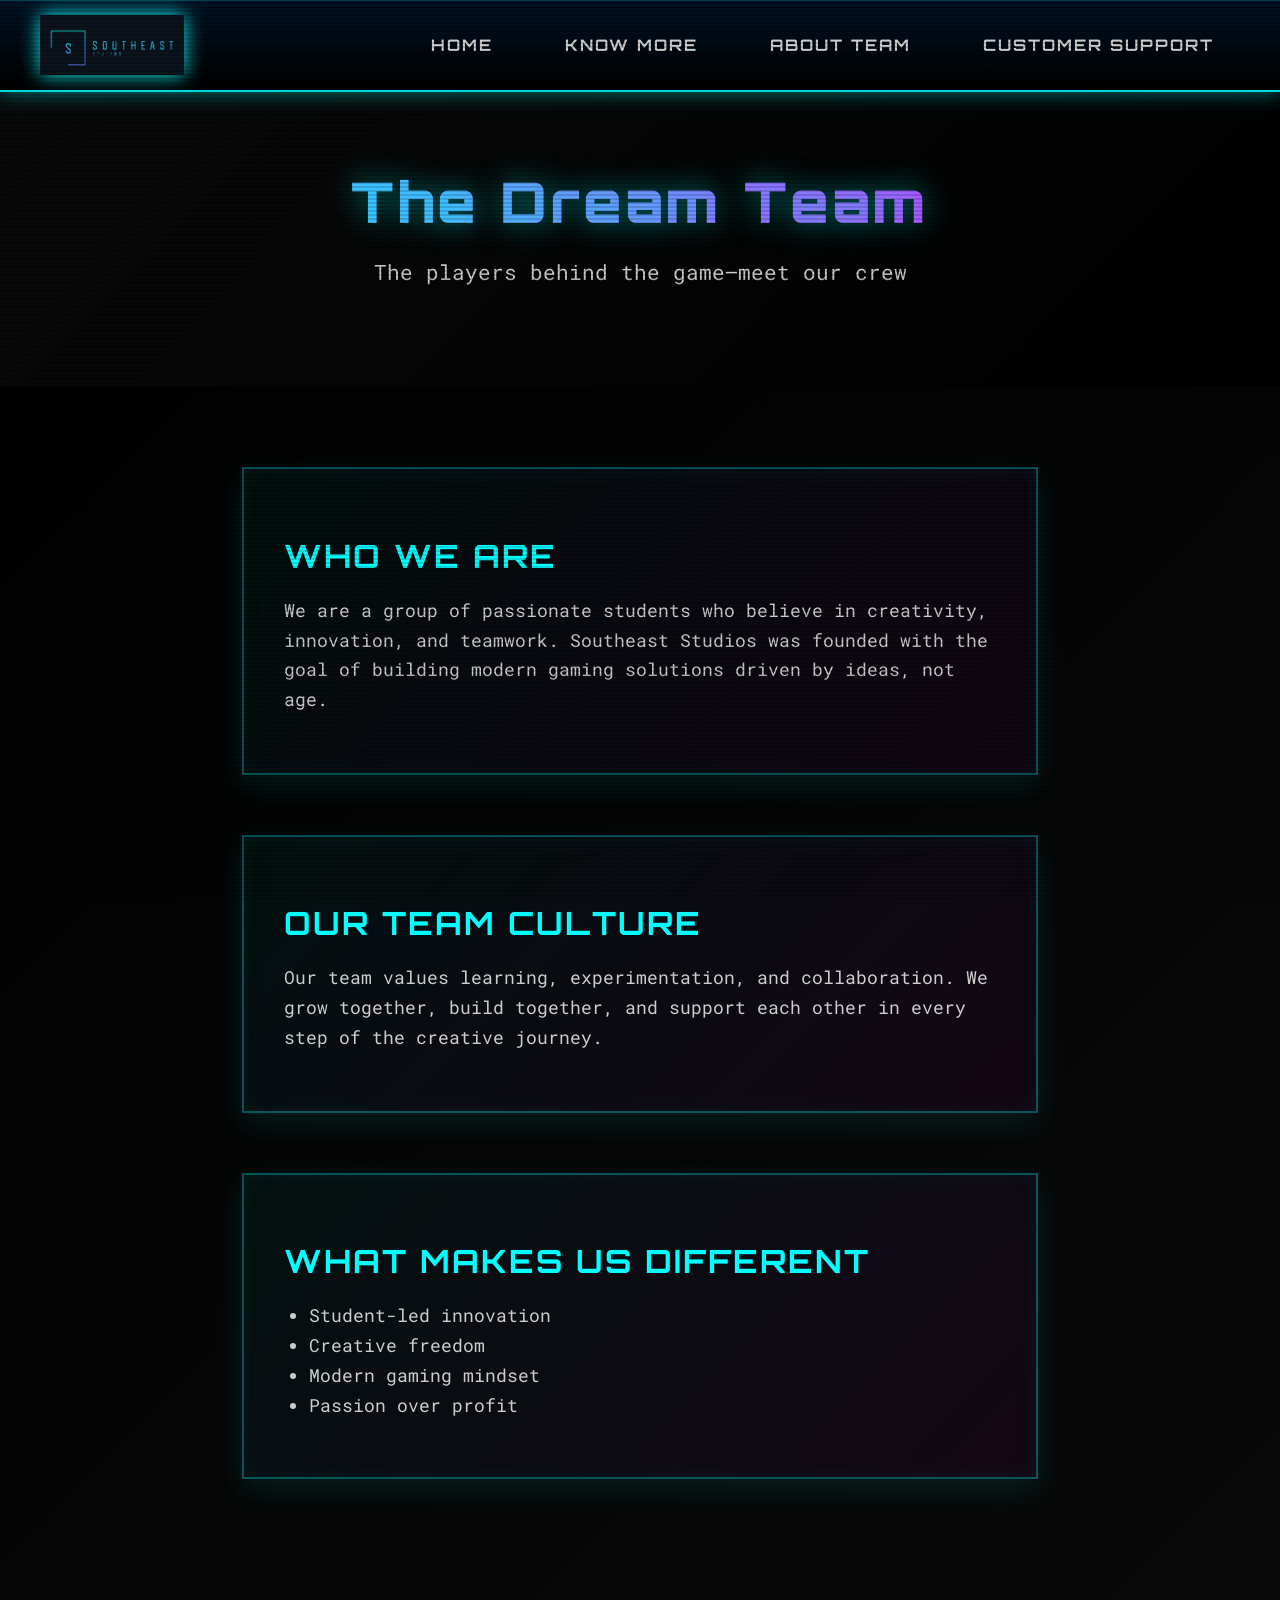
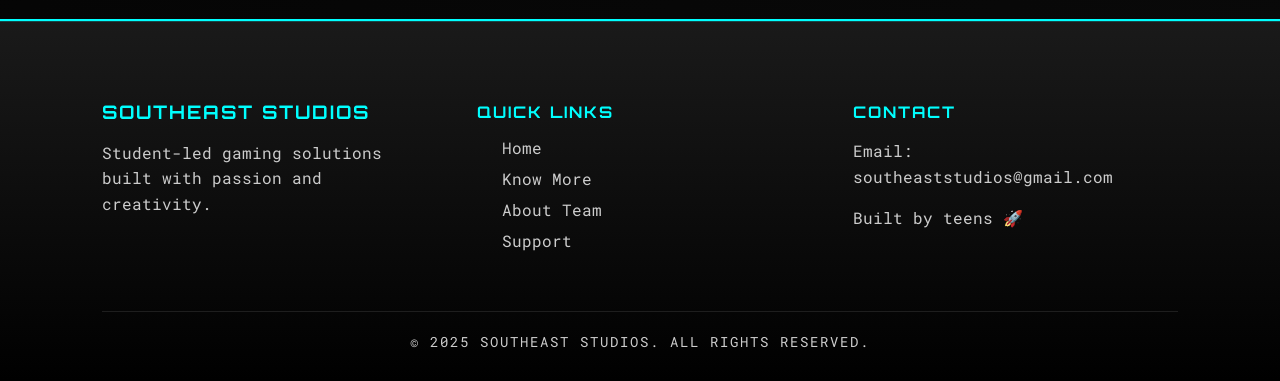
==== about-team.html @ d19e36b5 "Add files via upload" ====
<!DOCTYPE html>
<html lang="en">
<head>
    <meta charset="UTF-8">
    <meta name="viewport" content="width=device-width, initial-scale=1.0">
    <title>About Team | Southeast Studios</title>
    <link rel="stylesheet" href="style.css">
</head>
<body>

    <!-- NAVBAR (same as main page) -->
     <nav class="main-nav">
     <div class="nav-left">
        <img src="faah.png" alt="Southeast Studios Logo" class="logo">
        
     </div>

     <ul class="nav-links">
        <li><a href="index.html">Home</a></li>
        <li><a href="know-more.html">Know More</a></li>
        <li><a href="about-team.html">About Team</a></li>
        <li><a href="costumer-support.html">Customer Support</a></li>
     </ul>
    </nav>

    <section class="page-hero">
        <h1>The Dream Team</h1>
        <p>The players behind the game—meet our crew</p>
    </section>

    <section class="page-content">
        <div class="content-block">
            <h2>Who We Are</h2>
            <p>
                We are a group of passionate students who believe in creativity,
                innovation, and teamwork. Southeast Studios was founded with the
                goal of building modern gaming solutions driven by ideas, not age.
            </p>
        </div>

        <div class="content-block">
            <h2>Our Team Culture</h2>
            <p>
                Our team values learning, experimentation, and collaboration.
                We grow together, build together, and support each other in every
                step of the creative journey.
            </p>
        </div>

        <div class="content-block">
            <h2>What Makes Us Different</h2>
            <ul>
                <li>Student-led innovation</li>
                <li>Creative freedom</li>
                <li>Modern gaming mindset</li>
                <li>Passion over profit</li>
            </ul>
        </div>
    </section>

    <!-- FOOTER (same footer) -->
     <footer class="footer">
    <div class="footer-container">
        <div class="footer-brand">
            <h3>Southeast Studios</h3>
            <p>Student-led gaming solutions built with passion and creativity.</p>
        </div>

        <div class="footer-links">
            <h4>Quick Links</h4>
            <a href="index.html">Home</a>
            <a href="know-more.html">Know More</a>
            <a href="about-team.html">About Team</a>
            <a href="costumer-support.html">Support</a>
        </div>

        <div class="footer-contact">
            <h4>Contact</h4>
            <p>Email: southeaststudios@gmail.com</p>
            <p>Built by teens 🚀</p>
        </div>
    </div>

    <div class="footer-bottom">
        © 2025 Southeast Studios. All rights reserved.
    </div>
</footer>


</body>
</html>
---- style.css ----
@import url('https://fonts.googleapis.com/css2?family=Orbitron:wght@400;700;900&family=Roboto+Mono:wght@400;700&display=swap');

:root {
  --bg-primary: #000000;
  --bg-secondary: #0a0a0a;
  --bg-tertiary: #1a1a1a;
  --accent-primary: #00ffff; /* Cyan */
  --accent-secondary: #ff00ff; /* Magenta */
  --accent-tertiary: #00ff00; /* Green */
  --text-primary: #ffffff;
  --text-secondary: #cccccc;
  --glow-primary: 0 0 20px rgba(0, 255, 255, 0.5);
  --glow-secondary: 0 0 20px rgba(255, 0, 255, 0.5);
  --glow-green: 0 0 20px rgba(0, 255, 0, 0.5);
  --border-radius: 16px;
  --transition: all 0.3s ease;
}

* {
  box-sizing: border-box;
}

body {
  margin: 0;
  padding: 0;
  font-family: 'Roboto Mono', 'Segoe UI', monospace;
  background: linear-gradient(135deg, var(--bg-primary) 0%, var(--bg-secondary) 100%);
  color: var(--text-primary);
  overflow-x: hidden;
  position: relative;
}

/* Gaming Scanline Effect */
body::before {
  content: '';
  position: fixed;
  top: 0;
  left: 0;
  width: 100%;
  height: 100%;
  background: repeating-linear-gradient(
    0deg,
    rgba(0, 0, 0, 0.15) 0px,
    rgba(0, 0, 0, 0.15) 2px,
    transparent 2px,
    transparent 4px
  );
  pointer-events: none;
  z-index: 9999;
}

/* NAVBAR */
.main-nav {
  width: 100%;
  background: linear-gradient(180deg, rgba(0, 20, 40, 0.9) 0%, rgba(0, 0, 0, 0.95) 100%);
  backdrop-filter: blur(10px);
  display: flex;
  justify-content: space-between;
  align-items: center;
  padding: 15px 40px;
  box-shadow: var(--glow-primary), inset 0 1px 0 rgba(0, 255, 255, 0.2);
  border-bottom: 2px solid var(--accent-primary);
  position: fixed;
  top: 0;
  z-index: 1000;
  font-family: 'Orbitron', sans-serif;
}

.nav-left {
  display: flex;
  align-items: center;
  gap: 15px;
}

.logo {
  height: 60px;
  filter: drop-shadow(0 0 10px var(--accent-primary));
  transition: var(--transition);
  cursor: pointer;
}

.logo:hover {
  filter: drop-shadow(0 0 20px var(--accent-primary)) brightness(1.2);
  transform: scale(1.05);
}

.brand-name {
  color: var(--accent-primary);
  font-size: 22px;
  font-weight: 900;
  font-family: 'Orbitron', sans-serif;
  text-shadow: 0 0 10px var(--accent-primary), 0 0 20px var(--accent-secondary);
  letter-spacing: 3px;
}

.nav-links {
  list-style: none;
  display: flex;
  gap: 20px;
}

.nav-links li a {
  text-decoration: none;
  color: var(--text-secondary);
  padding: 12px 24px;
  border-radius: 4px;
  font-size: 16px;
  font-weight: 700;
  font-family: 'Orbitron', sans-serif;
  transition: var(--transition);
  border: 2px solid transparent;
  position: relative;
  text-transform: uppercase;
  letter-spacing: 2px;
}

.nav-links li a::before {
  content: '';
  position: absolute;
  top: -2px;
  left: -2px;
  right: -2px;
  bottom: -2px;
  background: linear-gradient(45deg, var(--accent-primary), var(--accent-secondary));
  border-radius: 4px;
  z-index: -1;
  opacity: 0;
  transition: opacity 0.3s ease;
}

.nav-links li a:hover {
  color: var(--bg-primary);
  background: var(--accent-primary);
  box-shadow: var(--glow-primary), inset 0 0 10px var(--accent-primary);
  border-color: var(--accent-primary);
  transform: translateY(-3px) skewX(-2deg);
}

.nav-links li a:hover::before {
  opacity: 0.3;
}

/* HERO */
.hero-container {
  padding-top: 80px; /* Account for fixed nav */
}

.hero {
  display: flex;
  justify-content: space-between;
  align-items: center;
  padding: 80px 8%;
  min-height: 80vh;
  gap: 40px;
  position: relative;
}

.hero::before {
  content: '';
  position: absolute;
  top: 0;
  left: 0;
  right: 0;
  bottom: 0;
  background: linear-gradient(45deg, rgba(0,255,255,0.05) 0%, rgba(255,0,255,0.05) 100%);
  z-index: -1;
}

.hero-left {
  max-width: 600px;
  z-index: 1;
}

.hero-left h1 {
  font-size: 3.5rem;
  margin-bottom: 20px;
  background: linear-gradient(45deg, var(--accent-primary), var(--accent-secondary));
  -webkit-background-clip: text;
  -webkit-text-fill-color: transparent;
  background-clip: text;
  text-shadow: 0 0 30px rgba(0,255,255,0.5);
  font-family: 'Orbitron', sans-serif;
  font-weight: 900;
  letter-spacing: 3px;
  position: relative;
  animation: glitch 3s infinite;
}

.hero-left h1::before,
.hero-left h1::after {
  content: attr(data-text);
  position: absolute;
  left: 0;
  top: 0;
  width: 100%;
  height: 100%;
  opacity: 0.8;
}

.hero-left h1::before {
  animation: glitch-anim 0.3s infinite;
  color: var(--accent-primary);
  z-index: -1;
}

.hero-left h1::after {
  animation: glitch-anim-2 0.3s infinite;
  color: var(--accent-secondary);
  z-index: -2;
}

.hero-left p {
  font-size: 1.2rem;
  line-height: 1.8;
  color: var(--text-secondary);
  margin-bottom: 30px;
}

.primary-btn {
  display: inline-block;
  padding: 15px 40px;
  border-radius: 0px;
  border: 3px solid var(--accent-primary);
  background: transparent;
  color: var(--accent-primary);
  font-weight: 700;
  font-size: 1.1rem;
  font-family: 'Orbitron', sans-serif;
  cursor: pointer;
  transition: var(--transition);
  text-decoration: none;
  text-align: center;
  text-transform: uppercase;
  letter-spacing: 2px;
  position: relative;
  overflow: hidden;
  box-shadow: inset 0 0 10px rgba(0, 255, 255, 0.2);
}

.primary-btn::before {
  content: '';
  position: absolute;
  top: 0;
  left: -100%;
  width: 100%;
  height: 100%;
  background: var(--accent-primary);
  z-index: -1;
  transition: left 0.3s ease;
}

.primary-btn:hover {
  background: var(--accent-primary);
  color: var(--bg-primary);
  box-shadow: 0 0 30px var(--glow-primary), inset 0 0 20px rgba(0, 255, 255, 0.3);
  transform: translateY(-4px) scaleX(1.05);
  border-color: var(--accent-primary);
  text-shadow: 0 0 5px var(--bg-primary);
}

.primary-btn:active {
  transform: translateY(-2px) scaleX(1.03);
  box-shadow: 0 0 20px var(--glow-primary), inset 0 0 10px rgba(0, 255, 255, 0.5);
}

.hero-right {
  flex: 1;
  display: flex;
  justify-content: center;
  z-index: 1;
}

.hero-image {
  max-width: 500px;
  width: 100%;
  height: auto;
  border-radius: var(--border-radius);
  box-shadow: 0 20px 60px rgba(0,255,255,0.3);
  transition: var(--transition);
  border: 2px solid var(--accent-primary);
}

.hero-image:hover {
  transform: scale(1.08) rotateY(-5deg);
  box-shadow: 0 30px 80px rgba(0,255,255,0.5), inset 0 0 30px rgba(0,255,255,0.2);
  filter: brightness(1.1);
}

/* CARDS SECTION */
.cards {
  display: grid;
  grid-template-columns: repeat(auto-fit, minmax(250px, 1fr));
  gap: 30px;
  padding: 80px 8%;
  background: rgba(255,255,255,0.02);
  backdrop-filter: blur(5px);
}

.card {
  background: rgba(255,255,255,0.05);
  backdrop-filter: blur(10px);
  border-radius: 0px;
  padding: 30px 25px;
  border: 2px solid rgba(0, 255, 255, 0.3);
  transition: var(--transition);
  text-align: center;
  position: relative;
  overflow: hidden;
}

.card::before {
  content: '';
  position: absolute;
  top: -50%;
  left: -50%;
  width: 200%;
  height: 200%;
  background: conic-gradient(
    from 0deg,
    var(--accent-primary),
    var(--accent-secondary),
    var(--accent-tertiary),
    var(--accent-primary)
  );
  opacity: 0;
  animation: rotate 3s linear infinite;
}

.card:hover {
  transform: translateY(-15px) scale(1.05);
  box-shadow: 0 20px 60px rgba(0,255,255,0.3), inset 0 0 20px rgba(0,255,255,0.1);
  border-color: var(--accent-primary);
}

.card h3 {
  margin-bottom: 15px;
  font-size: 1.4rem;
  color: var(--accent-primary);
  font-family: 'Orbitron', sans-serif;
  text-transform: uppercase;
  letter-spacing: 2px;
  position: relative;
  z-index: 1;
}

.card p {
  font-size: 1rem;
  color: var(--text-secondary);
  line-height: 1.6;
  position: relative;
  z-index: 1;
}

/* TEAM SECTION */
.team {
  padding: 80px 8%;
  text-align: center;
  background: linear-gradient(180deg, var(--bg-secondary) 0%, var(--bg-tertiary) 100%);
}

.team-title {
  font-size: 3rem;
  margin-bottom: 10px;
  background: linear-gradient(45deg, var(--accent-secondary), var(--accent-tertiary));
  -webkit-background-clip: text;
  -webkit-text-fill-color: transparent;
  background-clip: text;
  font-family: 'Orbitron', sans-serif;
  font-weight: 900;
  letter-spacing: 3px;
  text-transform: uppercase;
  animation: neon-flicker 5s infinite;
}

.team-subtitle {
  color: var(--text-secondary);
  margin-bottom: 60px;
  font-size: 1.2rem;
}

.team-grid {
  display: grid;
  grid-template-columns: repeat(auto-fit, minmax(280px, 1fr));
  gap: 40px;
}

.team-card {
  background: rgba(255,255,255,0.05);
  backdrop-filter: blur(15px);
  border-radius: 0px;
  padding: 40px 30px;
  border: 2px solid rgba(255, 0, 255, 0.3);
  transition: var(--transition);
  text-align: center;
  position: relative;
  overflow: hidden;
}

.team-card::before {
  content: '';
  position: absolute;
  top: 0;
  left: 0;
  right: 0;
  bottom: 0;
  background: linear-gradient(45deg, transparent, rgba(255, 0, 255, 0.1), transparent);
  opacity: 0;
  transition: opacity 0.3s ease;
}

.team-card:hover {
  transform: translateY(-15px) rotateX(5deg);
  box-shadow: 0 30px 60px rgba(255,0,255,0.3), inset 0 0 30px rgba(255,0,255,0.2);
  border-color: var(--accent-secondary);
}

.team-card:hover::before {
  opacity: 1;
  animation: shimmer 0.6s ease;
}

.team-card img {
  width: 120px;
  height: 120px;
  object-fit: cover;
  border-radius: 0px;
  margin-bottom: 20px;
  border: 3px solid var(--accent-secondary);
  box-shadow: var(--glow-secondary), 0 0 20px var(--accent-secondary);
  position: relative;
  z-index: 1;
  transition: var(--transition);
}

.team-card:hover img {
  transform: scale(1.1) rotate(-5deg);
  box-shadow: var(--glow-secondary), 0 0 40px var(--accent-secondary);
}

.team-card h3 {
  margin-bottom: 10px;
  font-size: 1.3rem;
  font-family: 'Orbitron', sans-serif;
  color: var(--accent-secondary);
  text-transform: uppercase;
  letter-spacing: 2px;
  position: relative;
  z-index: 1;
}

.team-card span {
  font-size: 1rem;
  color: var(--text-secondary);
  font-family: 'Roboto Mono', monospace;
  position: relative;
  z-index: 1;
}

/* FOOTER */
.footer {
  background: linear-gradient(180deg, var(--bg-tertiary) 0%, var(--bg-primary) 100%);
  padding: 60px 8% 30px;
  border-top: 2px solid var(--accent-primary);
  box-shadow: inset 0 1px 0 rgba(0, 255, 255, 0.2);
}

.footer-container {
  display: grid;
  grid-template-columns: repeat(auto-fit, minmax(250px, 1fr));
  gap: 50px;
}

.footer h3, .footer h4 {
  margin-bottom: 15px;
  color: var(--accent-primary);
  font-family: 'Orbitron', sans-serif;
  text-transform: uppercase;
  letter-spacing: 2px;
}

.footer p {
  color: var(--text-secondary);
  font-size: 1rem;
  line-height: 1.6;
}

.footer-links a {
  display: block;
  color: var(--text-secondary);
  text-decoration: none;
  margin-bottom: 10px;
  font-size: 1rem;
  transition: var(--transition);
  font-family: 'Roboto Mono', monospace;
  position: relative;
}

.footer-links a::before {
  content: '> ';
  color: var(--accent-primary);
  margin-right: 5px;
  opacity: 0;
  transition: opacity 0.3s ease;
}

.footer-links a:hover {
  color: var(--accent-primary);
  text-shadow: var(--glow-primary);
  transform: translateX(5px);
}

.footer-links a:hover::before {
  opacity: 1;
}

.footer-bottom {
  text-align: center;
  margin-top: 50px;
  padding-top: 20px;
  border-top: 1px solid rgba(255,255,255,0.1);
  font-size: 0.9rem;
  color: var(--text-secondary);
  font-family: 'Roboto Mono', monospace;
  text-transform: uppercase;
  letter-spacing: 2px;
}

/* PAGE HERO */
.page-hero {
  padding: 120px 8% 80px;
  text-align: center;
  background: linear-gradient(135deg, var(--bg-secondary) 0%, var(--bg-primary) 100%);
}

.page-hero h1 {
  font-size: 3.5rem;
  margin-bottom: 20px;
  background: linear-gradient(45deg, var(--accent-primary), var(--accent-secondary));
  -webkit-background-clip: text;
  -webkit-text-fill-color: transparent;
  background-clip: text;
  text-shadow: 0 0 30px rgba(0,255,255,0.5);
  font-family: 'Orbitron', sans-serif;
  font-weight: 900;
  letter-spacing: 3px;
  animation: neon-flicker 4s infinite;
}

.page-hero p {
  color: var(--text-secondary);
  font-size: 1.3rem;
}

/* PAGE CONTENT */
.page-content {
  padding: 80px 8%;
  max-width: 1000px;
  margin: auto;
}

.content-block {
  margin-bottom: 60px;
  background: linear-gradient(135deg, rgba(0, 255, 255, 0.05), rgba(255, 0, 255, 0.05));
  backdrop-filter: blur(10px);
  border-radius: 0px;
  padding: 40px;
  border: 2px solid rgba(0, 255, 255, 0.3);
  box-shadow: 0 10px 30px rgba(0,255,255,0.1), inset 0 0 20px rgba(0,255,255,0.05);
  transition: var(--transition);
}

.content-block:hover {
  border-color: var(--accent-primary);
  box-shadow: 0 15px 40px rgba(0,255,255,0.2), inset 0 0 30px rgba(0,255,255,0.1);
}

.content-block h2 {
  margin-bottom: 20px;
  font-size: 2rem;
  color: var(--accent-primary);
  font-family: 'Orbitron', sans-serif;
  text-transform: uppercase;
  letter-spacing: 2px;
}

.content-block p,
.content-block li {
  color: var(--text-secondary);
  font-size: 1.1rem;
  line-height: 1.7;
}

.content-block ul {
  padding-left: 25px;
}

/* FORM */
.request-form {
  max-width: 700px;
  margin: auto;
  background: linear-gradient(135deg, rgba(0, 20, 40, 0.5), rgba(20, 0, 40, 0.5));
  backdrop-filter: blur(15px);
  padding: 50px;
  border-radius: 0px;
  border: 2px solid var(--accent-primary);
  box-shadow: 0 10px 40px rgba(0,0,0,0.3), inset 0 0 20px rgba(0, 255, 255, 0.1);
}

.form-group {
  margin-bottom: 25px;
}

.form-group label {
  display: block;
  margin-bottom: 10px;
  font-weight: 700;
  color: var(--accent-primary);
  font-family: 'Orbitron', sans-serif;
  text-transform: uppercase;
  letter-spacing: 2px;
  font-size: 0.9rem;
}

.form-group input,
.form-group select,
.form-group textarea {
  width: 100%;
  padding: 15px;
  border-radius: 0px;
  border: 2px solid var(--accent-primary);
  outline: none;
  font-size: 1rem;
  background: rgba(0, 0, 0, 0.5);
  color: var(--text-primary);
  font-family: 'Roboto Mono', monospace;
  transition: var(--transition);
}

.form-group input::placeholder,
.form-group textarea::placeholder {
  color: var(--text-secondary);
  opacity: 0.6;
}

.form-group input:focus,
.form-group select:focus,
.form-group textarea:focus {
  border-color: var(--accent-secondary);
  box-shadow: 0 0 20px var(--glow-secondary), inset 0 0 10px rgba(255, 0, 255, 0.1);
  background: rgba(0, 0, 0, 0.7);
}

.form-group textarea {
  resize: vertical;
  min-height: 120px;
}

/* ANIMATIONS */
@keyframes glow {
  0%, 100% { box-shadow: var(--glow-primary); }
  50% { box-shadow: 0 0 30px rgba(0, 255, 255, 0.8); }
}

@keyframes glitch {
  0%, 100% { text-shadow: 0 0 30px rgba(0,255,255,0.5); }
  50% { text-shadow: 0 0 50px rgba(0,255,255,0.8), 0 0 20px rgba(255,0,255,0.4); }
}

@keyframes glitch-anim {
  0% { clip-path: inset(40% 0 61% 0); transform: translate(-5px, -5px); }
  20% { clip-path: inset(92% 0 1% 0); transform: translate(5px, 5px); }
  40% { clip-path: inset(43% 0 1% 0); transform: translate(-5px, 5px); }
  60% { clip-path: inset(25% 0 58% 0); transform: translate(5px, -5px); }
  80% { clip-path: inset(54% 0 7% 0); transform: translate(-5px, -5px); }
  100% { clip-path: inset(58% 0 43% 0); transform: translate(5px, 5px); }
}

@keyframes glitch-anim-2 {
  0% { clip-path: inset(58% 0 43% 0); transform: translate(5px, -5px); }
  20% { clip-path: inset(10% 0 85% 0); transform: translate(-5px, 5px); }
  40% { clip-path: inset(40% 0 4% 0); transform: translate(5px, 5px); }
  60% { clip-path: inset(80% 0 10% 0); transform: translate(-5px, -5px); }
  80% { clip-path: inset(50% 0 30% 0); transform: translate(5px, -5px); }
  100% { clip-path: inset(70% 0 20% 0); transform: translate(-5px, 5px); }
}

@keyframes pulse-glow {
  0%, 100% { 
    box-shadow: 0 0 20px var(--accent-primary), inset 0 0 10px rgba(0, 255, 255, 0.2);
  }
  50% { 
    box-shadow: 0 0 40px var(--accent-primary), inset 0 0 20px rgba(0, 255, 255, 0.4);
  }
}

@keyframes neon-flicker {
  0%, 19%, 21%, 23%, 25%, 54%, 56%, 100% {
    text-shadow: 0 0 10px var(--accent-primary), 0 0 20px var(--accent-secondary);
  }
  20%, 24%, 55% {
    text-shadow: none;
  }
}

@keyframes float {
  0%, 100% { transform: translateY(0px); }
  50% { transform: translateY(-10px); }
}

@keyframes rotate {
  0% { transform: rotate(0deg); }
  100% { transform: rotate(360deg); }
}

@keyframes shimmer {
  0% { transform: translateX(-100%); }
  100% { transform: translateX(100%); }
}

@keyframes scan {
  0% { top: 0; }
  100% { top: 100%; }
}

.primary-btn:hover {
  animation: glow 1.5s infinite;
}

/* RESPONSIVE */
@media (max-width: 768px) {
  .hero {
    flex-direction: column;
    text-align: center;
    padding: 60px 5%;
  }

  .hero-left h1 {
    font-size: 2.5rem;
  }

  .nav-links {
    gap: 10px;
  }

  .nav-links li a {
    padding: 8px 15px;
    font-size: 14px;
  }
}
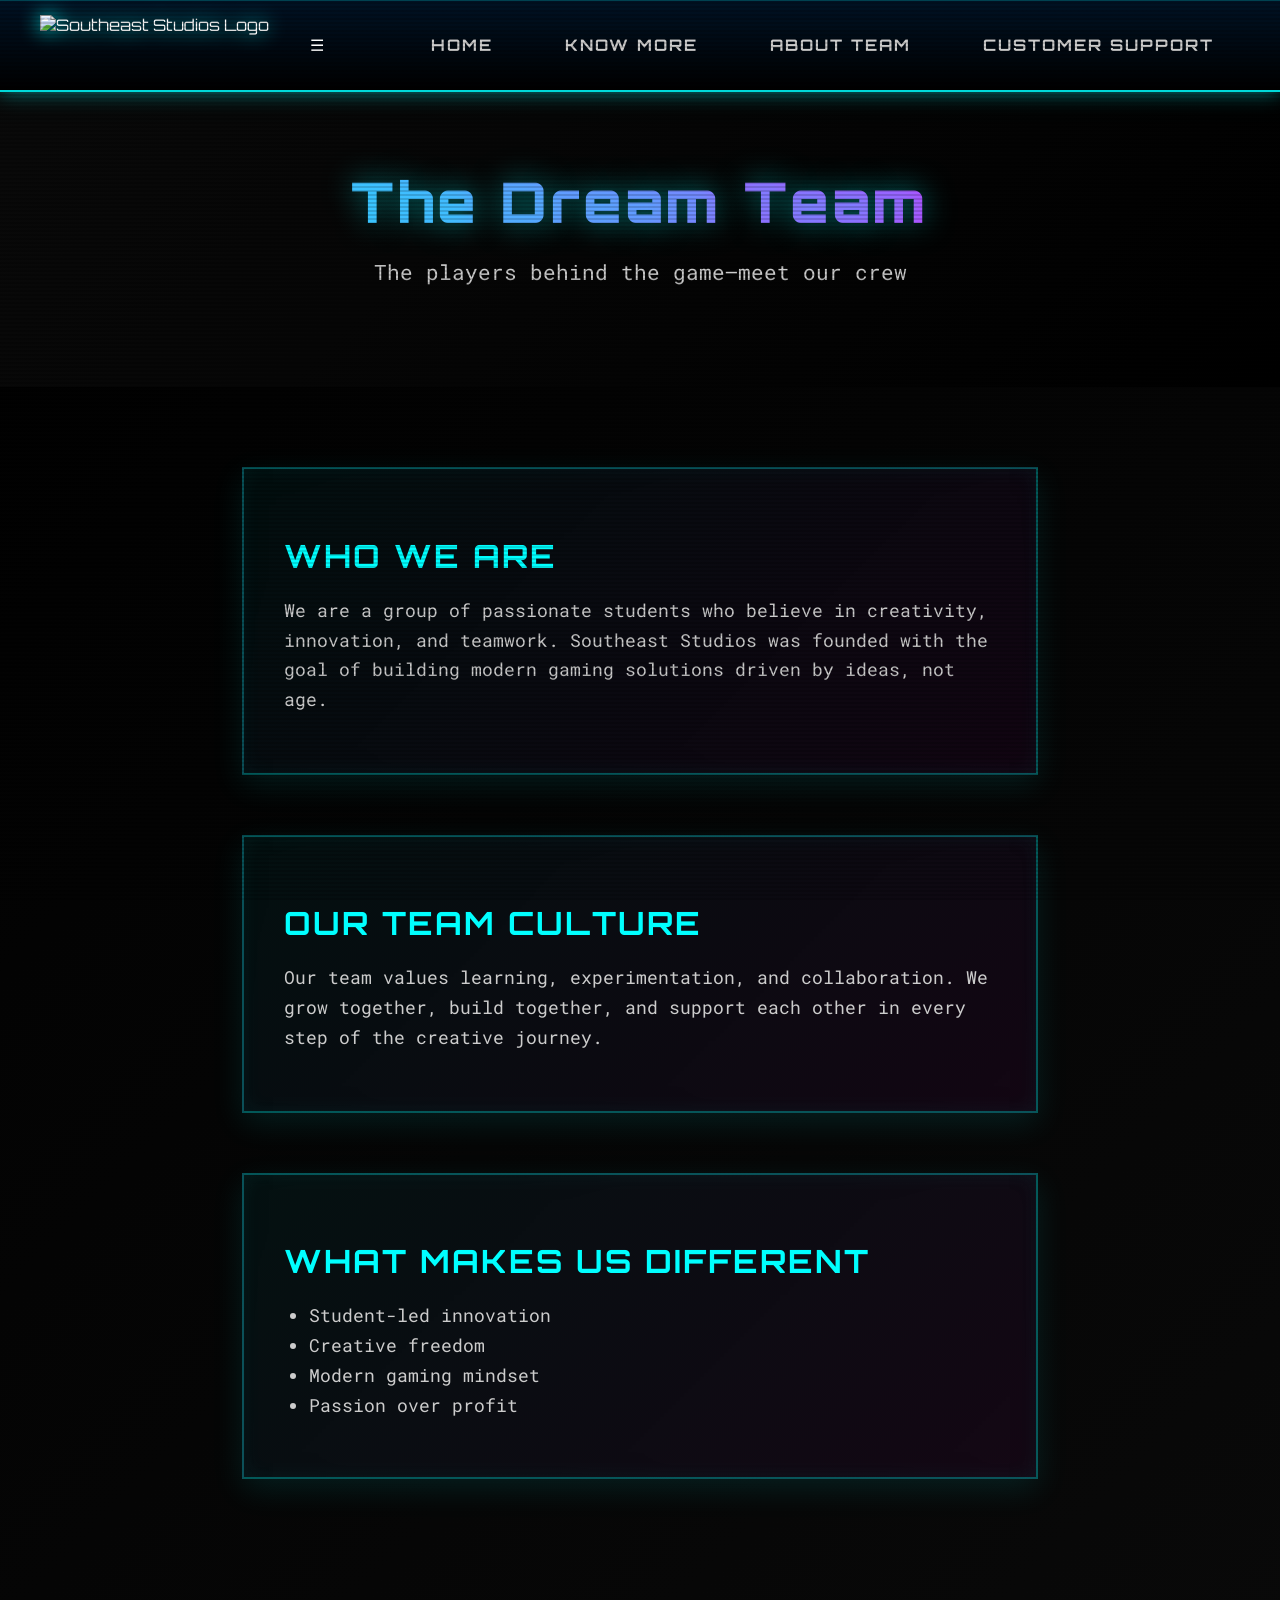
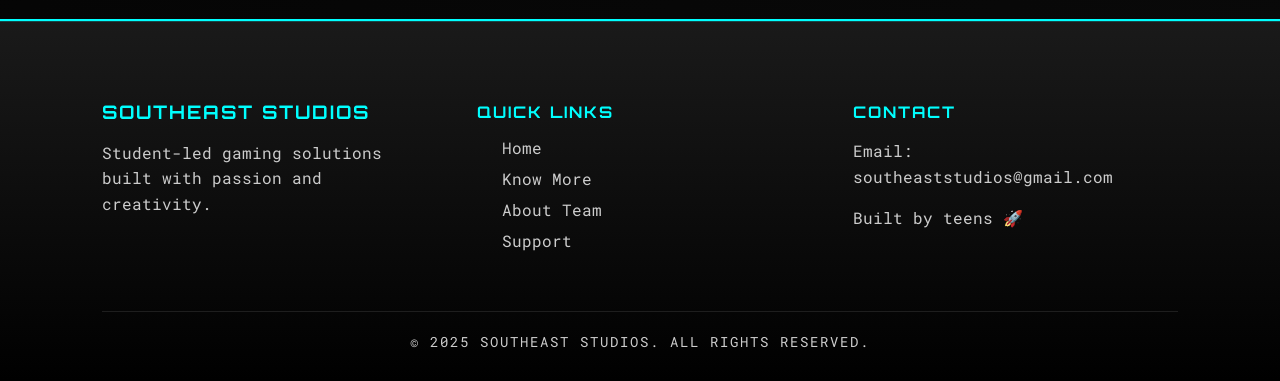
==== commit 2764c3c6: "Update navbar logo and structure in about-team.html" ====
--- a/about-team.html
+++ b/about-team.html
@@ -10,18 +10,22 @@
 
     <!-- NAVBAR (same as main page) -->
      <nav class="main-nav">
-     <div class="nav-left">
-        <img src="faah.png" alt="Southeast Studios Logo" class="logo">
-        
-     </div>
-
-     <ul class="nav-links">
-        <li><a href="index.html">Home</a></li>
-        <li><a href="know-more.html">Know More</a></li>
-        <li><a href="about-team.html">About Team</a></li>
-        <li><a href="costumer-support.html">Customer Support</a></li>
-     </ul>
-    </nav>
+  <div class="nav-left">
+    <img src="logo.png" alt="Southeast Studios Logo" class="logo">
+  </div>
+  
+  <!-- Hamburger icon -->
+  <div class="hamburger" id="hamburger">
+    ☰
+  </div>
+  
+  <ul class="nav-links" id="navLinks">
+    <li><a href="index.html">Home</a></li>
+    <li><a href="know-more.html">Know More</a></li>
+    <li><a href="about-team.html">About Team</a></li>
+    <li><a href="costumer-support.html">Customer Support</a></li>
+  </ul>
+</nav>
 
     <section class="page-hero">
         <h1>The Dream Team</h1>
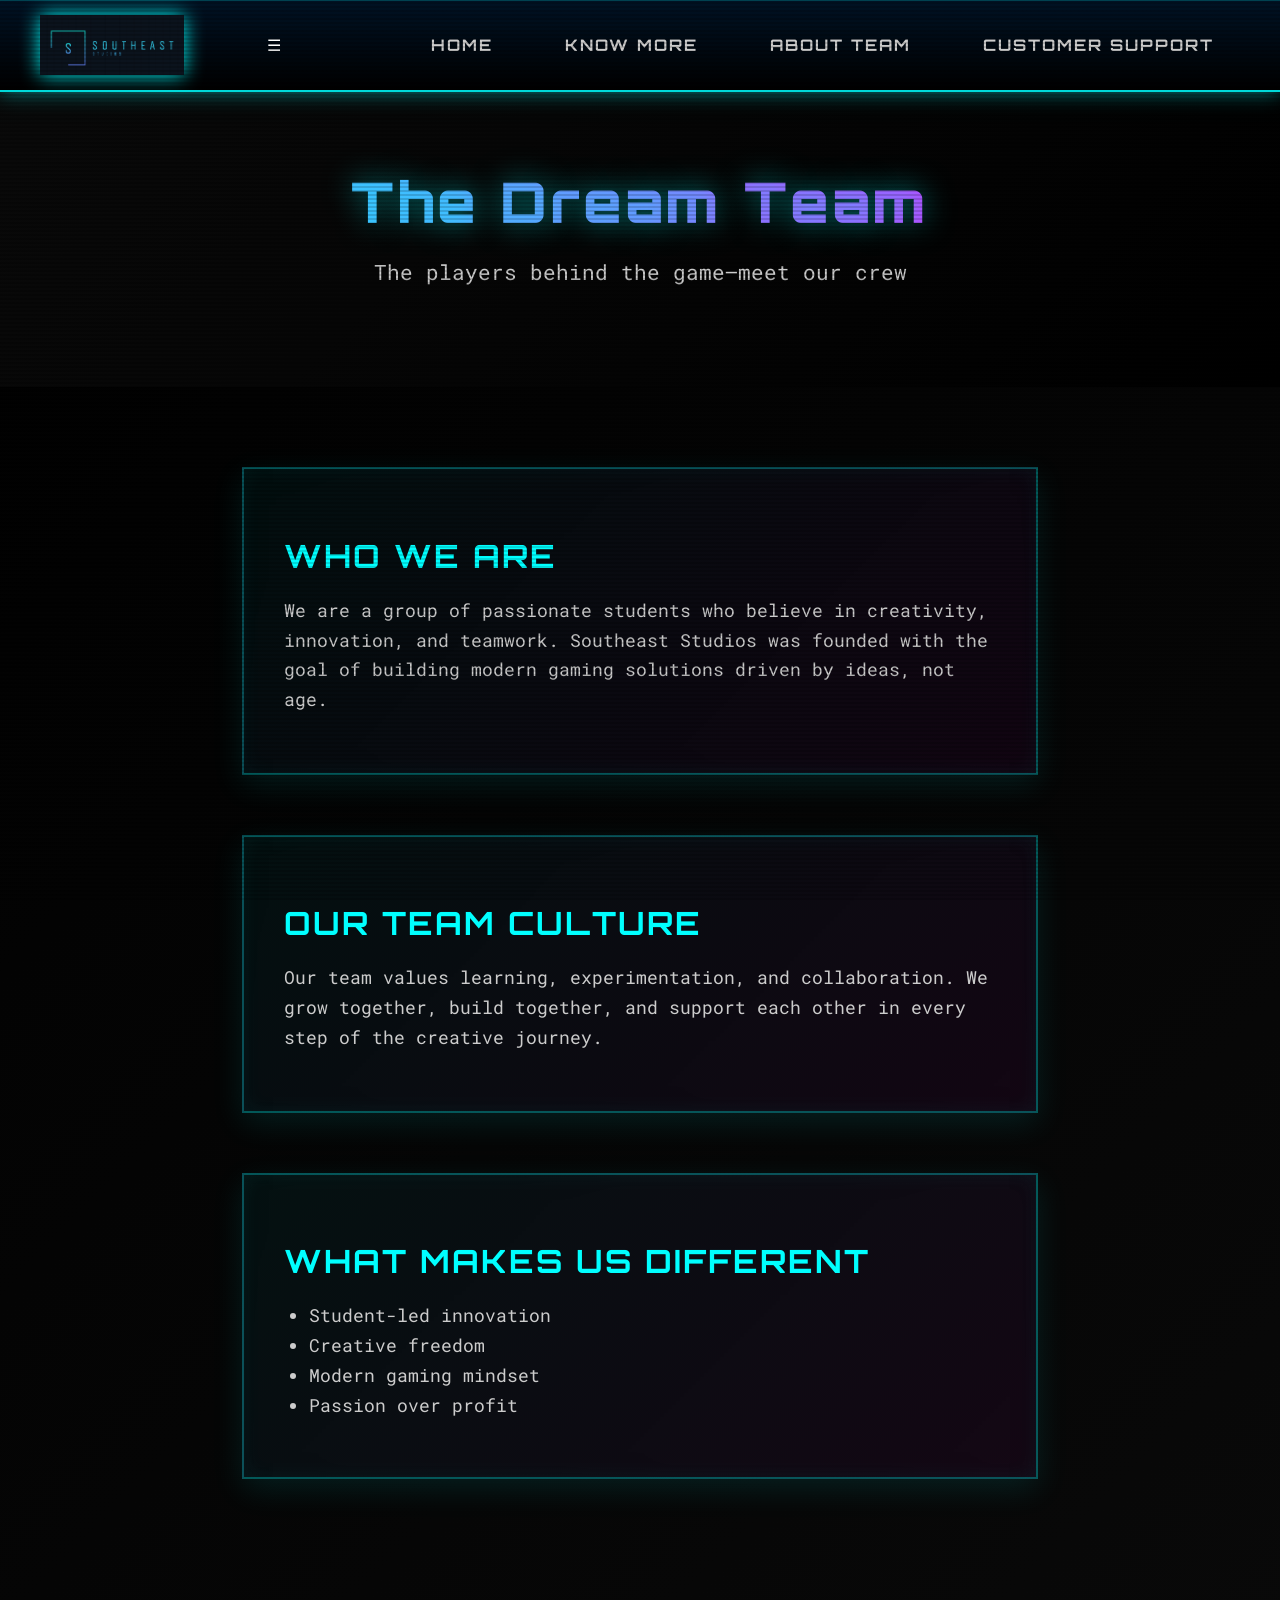
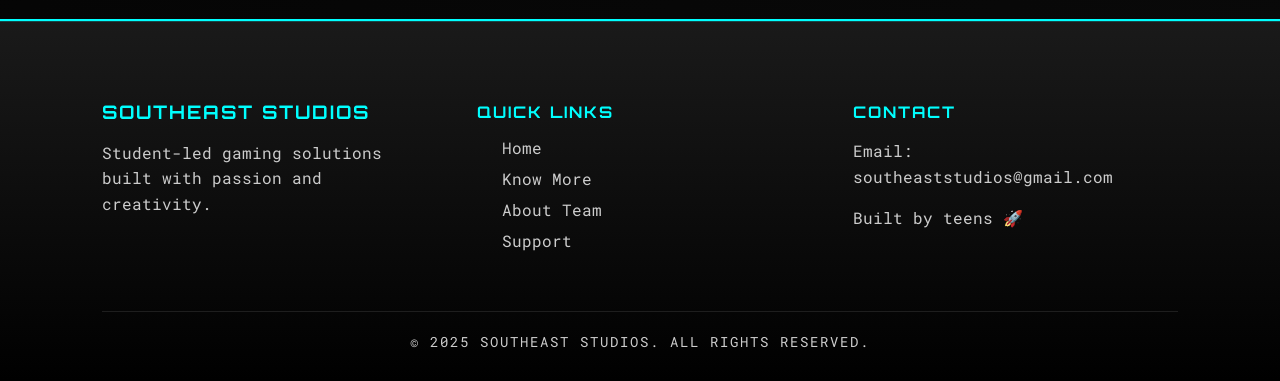
==== commit 2c5afc10: "Update logo image in about-team.html" ====
--- a/about-team.html
+++ b/about-team.html
@@ -11,7 +11,7 @@
     <!-- NAVBAR (same as main page) -->
      <nav class="main-nav">
   <div class="nav-left">
-    <img src="logo.png" alt="Southeast Studios Logo" class="logo">
+    <img src="faah.png" alt="Southeast Studios Logo" class="logo">
   </div>
   
   <!-- Hamburger icon -->
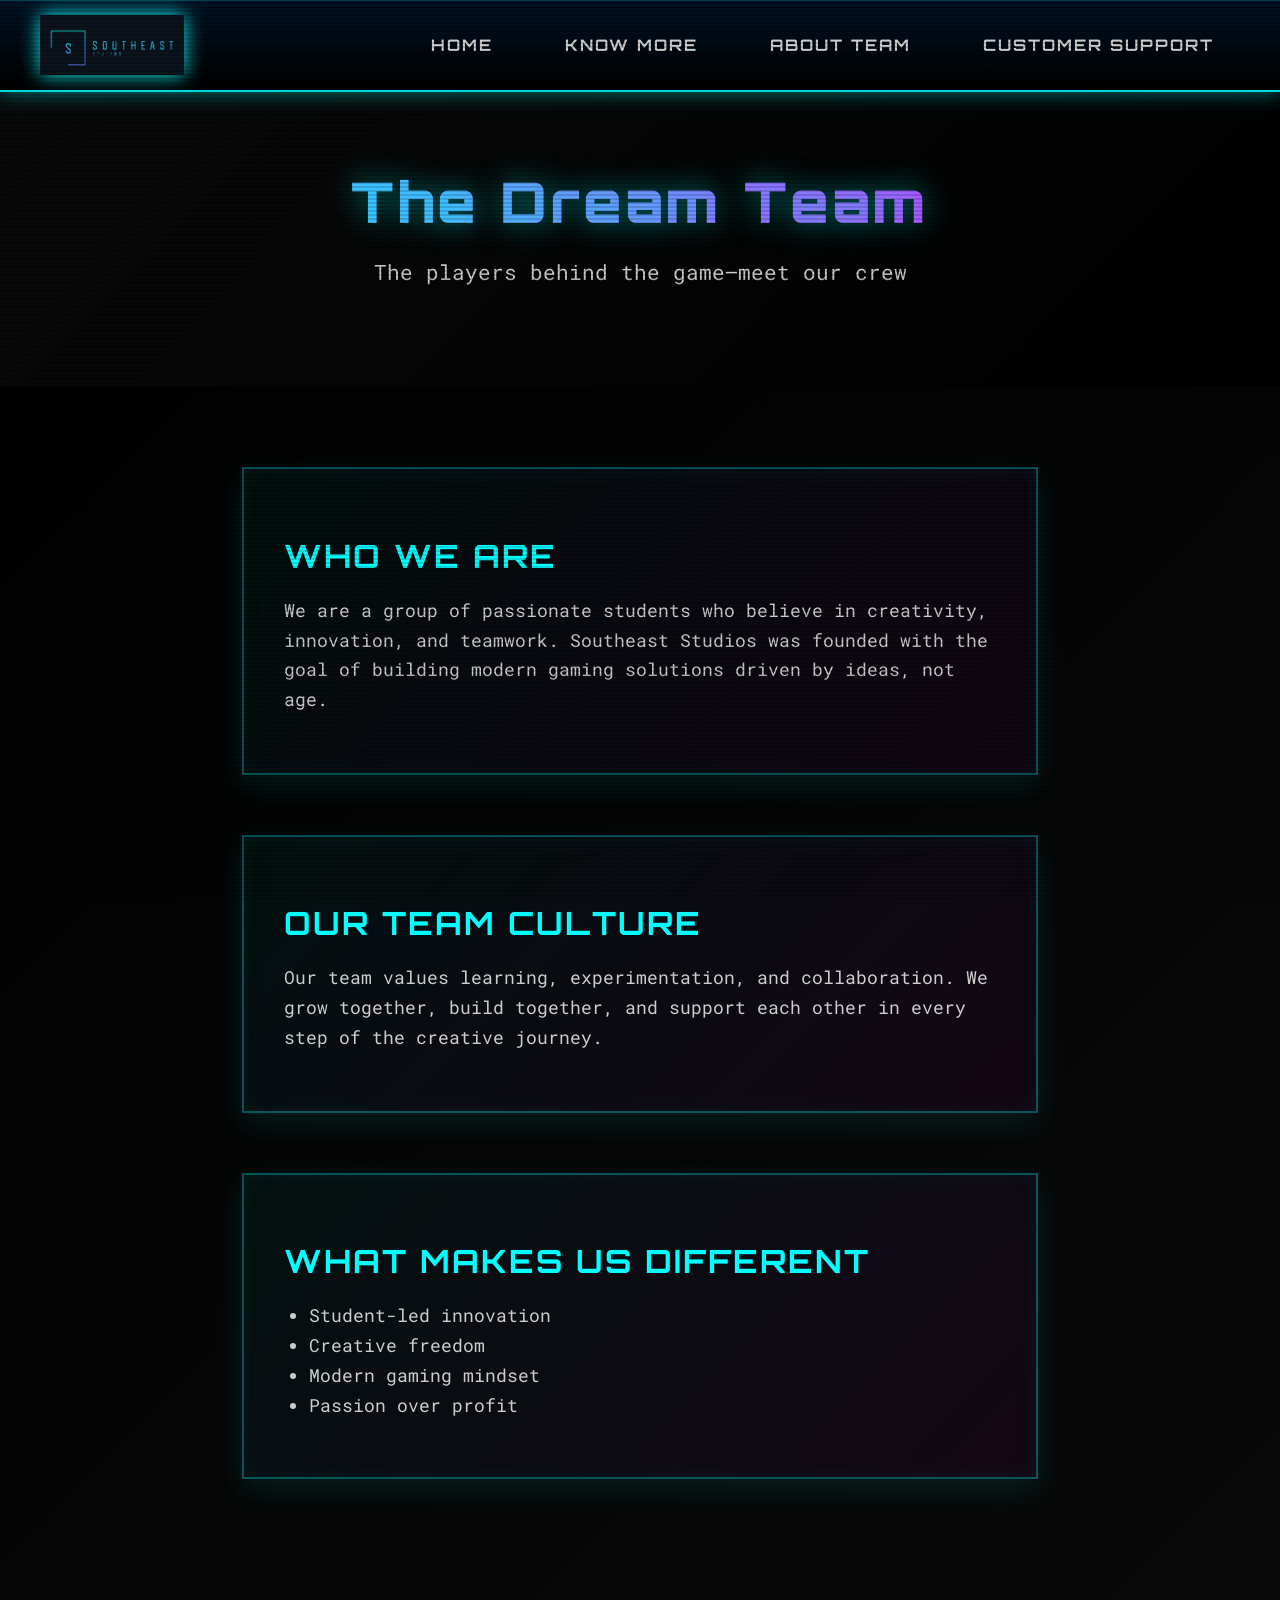
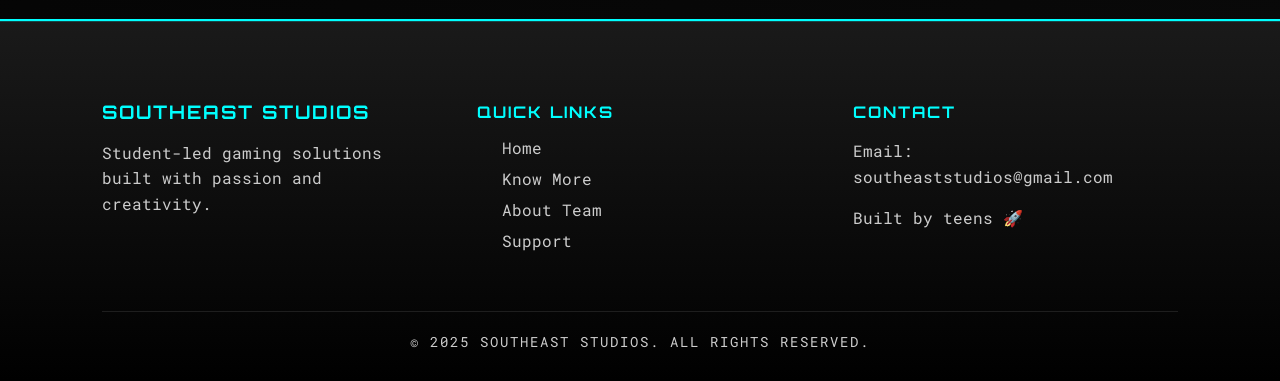
==== commit 12e94ce8: "Add hamburger menu toggle functionality" ====
--- a/about-team.html
+++ b/about-team.html
@@ -92,4 +92,12 @@
 
 
 </body>
+<script>
+  const hamburger = document.getElementById('hamburger');
+  const navLinks = document.getElementById('navLinks');
+
+  hamburger.addEventListener('click', () => {
+    navLinks.classList.toggle('active');
+  });
+</script>
 </html>
--- a/style.css
+++ b/style.css
@@ -748,3 +748,63 @@
     font-size: 14px;
   }
 }
+
+/* ========== HAMBURGER MENU ========== */
+
+/* Hide hamburger by default (desktop) */
+.hamburger {
+  display: none;
+  font-size: 28px;
+  cursor: pointer;
+  color: var(--accent-primary);
+  transition: var(--transition);
+}
+
+.hamburger:hover {
+  text-shadow: var(--glow-primary);
+}
+
+/* Tablet and Mobile styles */
+@media (max-width: 1024px) {
+  .main-nav {
+    display: flex;
+    justify-content: space-between;
+    align-items: center;
+    padding: 15px 30px;
+  }
+  
+  .hamburger {
+    display: block;
+  }
+  
+  .nav-links {
+    display: none;
+    flex-direction: column;
+    width: 100%;
+    text-align: center;
+    gap: 15px;
+    padding: 20px 0;
+  }
+  
+  .nav-links.active {
+    display: flex;
+  }
+  
+  .nav-links li a {
+    padding: 10px 20px;
+    display: block;
+  }
+}
+
+/* Desktop (above 1024px) */
+@media (min-width: 1025px) {
+  .nav-links {
+    display: flex !important;
+    flex-direction: row;
+    position: static;
+  }
+  
+  .hamburger {
+    display: none !important;
+  }
+}
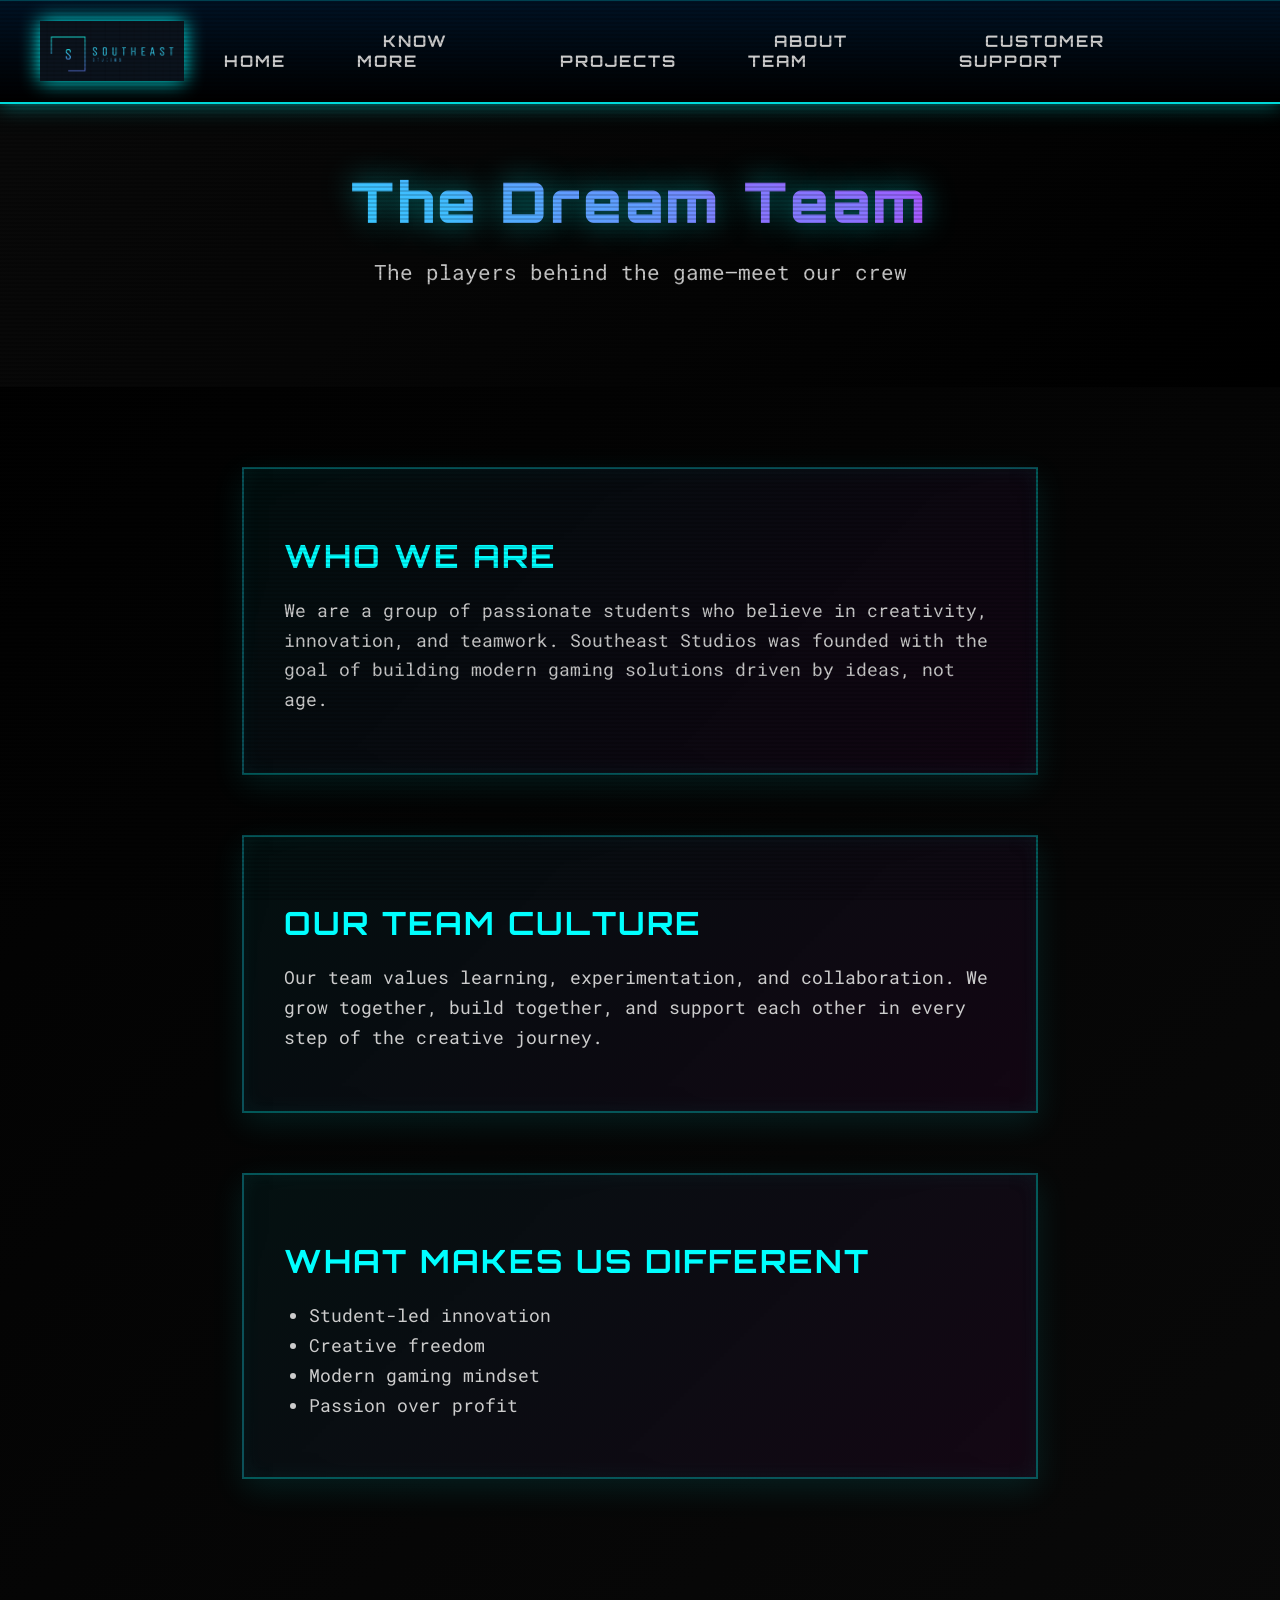
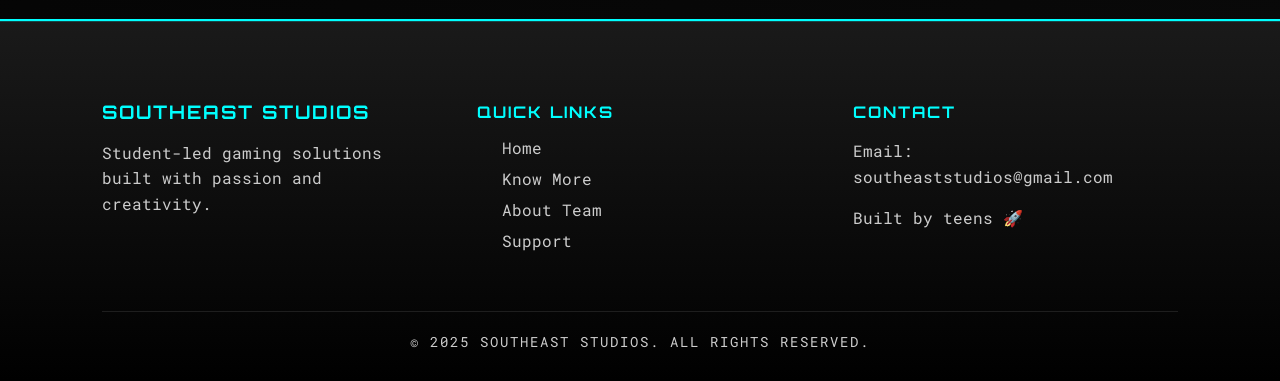
==== commit a70e5e2d: "Refactor navbar structure in about-team.html" ====
--- a/about-team.html
+++ b/about-team.html
@@ -10,22 +10,18 @@
 
     <!-- NAVBAR (same as main page) -->
      <nav class="main-nav">
-  <div class="nav-left">
-    <img src="faah.png" alt="Southeast Studios Logo" class="logo">
-  </div>
-  
-  <!-- Hamburger icon -->
-  <div class="hamburger" id="hamburger">
-    ☰
-  </div>
-  
-  <ul class="nav-links" id="navLinks">
-    <li><a href="index.html">Home</a></li>
-    <li><a href="know-more.html">Know More</a></li>
-    <li><a href="about-team.html">About Team</a></li>
-    <li><a href="costumer-support.html">Customer Support</a></li>
-  </ul>
-</nav>
+        <div class="nav-left">
+            <img src="faah.png" alt="Southeast Studios Logo" class="logo">
+        </div>
+        <div class="hamburger" id="hamburger">☰</div>
+        <ul class="nav-links" id="navLinks">
+            <li><a href="index.html">Home</a></li>
+            <li><a href="know-more.html">Know More</a></li>
+            <li><a href="projects.html">Projects</a></li>
+            <li><a href="about-team.html">About Team</a></li>
+            <li><a href="costumer-support.html">Customer Support</a></li>
+        </ul>
+    </nav>
 
     <section class="page-hero">
         <h1>The Dream Team</h1>
--- a/style.css
+++ b/style.css
@@ -808,3 +808,92 @@
     display: none !important;
   }
 }
+/* CTA SECTION */
+.cta {
+  padding: 100px 8%;
+  text-align: center;
+  background: linear-gradient(135deg, rgba(0,255,255,0.08), rgba(255,0,255,0.08));
+  border-top: 2px solid var(--accent-primary);
+  border-bottom: 2px solid var(--accent-secondary);
+  position: relative;
+  overflow: hidden;
+}
+
+.cta::before {
+  content: '';
+  position: absolute;
+  top: -50%;
+  left: -50%;
+  width: 200%;
+  height: 200%;
+  background: radial-gradient(circle, rgba(0,255,255,0.1), transparent 60%);
+  animation: rotate 10s linear infinite;
+  z-index: 0;
+}
+
+.cta h2 {
+  font-size: 2.8rem;
+  margin-bottom: 30px;
+  font-family: 'Orbitron', sans-serif;
+  text-transform: uppercase;
+  letter-spacing: 3px;
+  background: linear-gradient(45deg, var(--accent-primary), var(--accent-secondary));
+  -webkit-background-clip: text;
+  -webkit-text-fill-color: transparent;
+  position: relative;
+  z-index: 1;
+}
+/* SLIDER WRAPPER */
+.team-slider-wrapper {
+  position: relative;
+  overflow: hidden;
+}
+
+/* SLIDER */
+.team-slider {
+  display: flex;
+  gap: 30px;
+  overflow-x: auto;
+  scroll-behavior: smooth;
+  padding: 20px;
+}
+
+/* Hide scrollbar */
+.team-slider::-webkit-scrollbar {
+  display: none;
+}
+
+/* Each card size control */
+.team-card {
+  min-width: 280px;
+  flex: 0 0 auto;
+}
+
+/* ARROWS */
+.slider-btn {
+  position: absolute;
+  top: 50%;
+  transform: translateY(-50%);
+  background: transparent;
+  border: 2px solid var(--accent-primary);
+  color: var(--accent-primary);
+  font-size: 28px;
+  padding: 10px 15px;
+  cursor: pointer;
+  z-index: 10;
+  transition: var(--transition);
+}
+
+.slider-btn:hover {
+  background: var(--accent-primary);
+  color: var(--bg-primary);
+  box-shadow: var(--glow-primary);
+}
+
+.slider-btn.left {
+  left: 10px;
+}
+
+.slider-btn.right {
+  right: 10px;
+}
